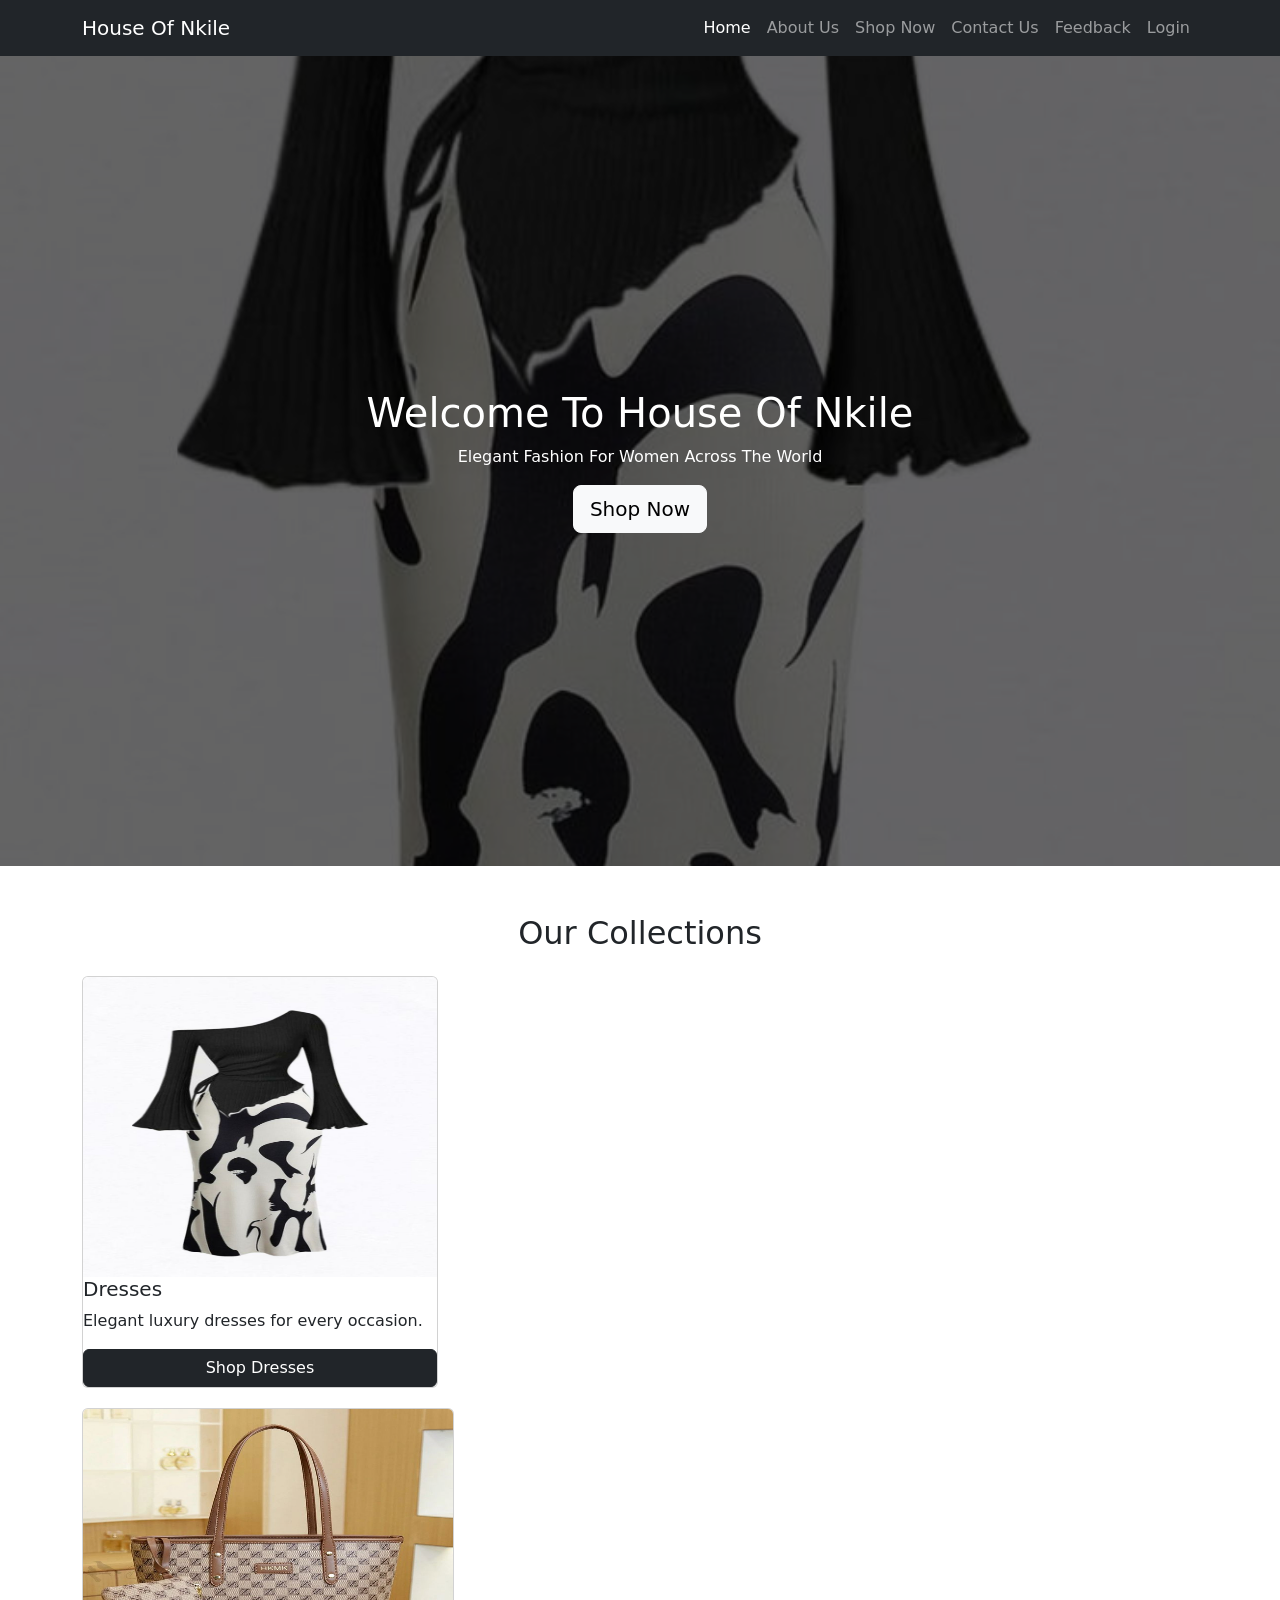
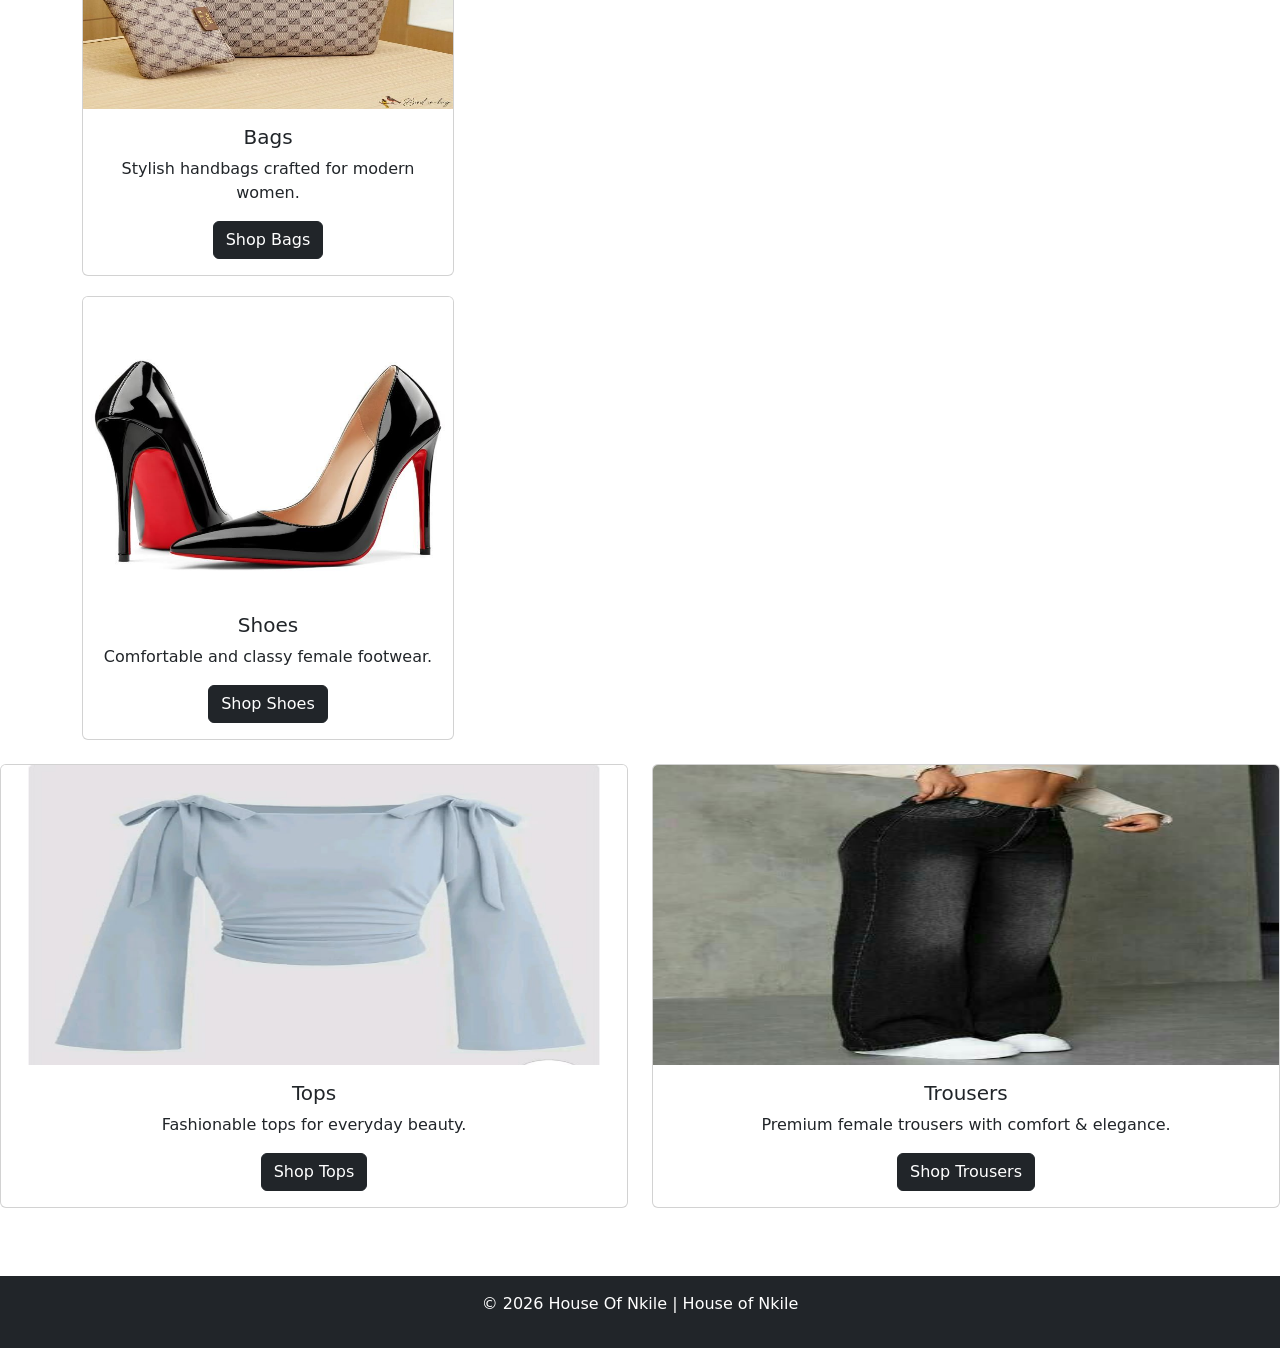
==== index.html @ 6bc50ce7 "Update image widths for product cards" ====
<!DOCTYPE html>
<html lang="en">
<head>
    <meta charset="UTF-8">
    <meta name="viewport" content="width=device-width, initial-scale=1.0">
    <title>House Of Nkile</title>

    <link rel="stylesheet" href="style.css">

    <!-- Bootstrap -->
    <link href="https://cdn.jsdelivr.net/npm/bootstrap@5.3.2/dist/css/bootstrap.min.css" rel="stylesheet">
</head>

<body>

    <!-- Navbar -->
    <nav class="navbar navbar-expand-lg navbar-dark bg-dark">
        <div class="container">

            <a class="navbar-brand" href="index.html">
                House Of Nkile
            </a>

            <button class="navbar-toggler" type="button" data-bs-toggle="collapse" data-bs-target="#menu">
                <span class="navbar-toggler-icon"></span>
            </button>

            <div class="collapse navbar-collapse" id="menu">

                <ul class="navbar-nav ms-auto">

                    <li class="nav-item">
                        <a class="nav-link active" href="index.html">Home</a>
                    </li>

                    <li class="nav-item">
                        <a class="nav-link" href="about.html">About Us</a>
                    </li>

                    <li class="nav-item">
                        <a class="nav-link" href="shop.html">Shop Now</a>
                    </li>

                    <li class="nav-item">
                        <a class="nav-link" href="contact.html">Contact Us</a>
                    </li>

                    <li class="nav-item">
                        <a class="nav-link" href="feedback.html">Feedback</a>
                    </li>

                    <li class="nav-item">
                        <a class="nav-link" href="login.html">Login</a>
                    </li>

                </ul>

            </div>

        </div>
    </nav>

    <!-- Hero Section -->
    <section class="hero text-center text-white">
        <div class="overlay">
            <h1>Welcome To House Of Nkile</h1>
            <p>Elegant Fashion For Women Across The World</p>
            <a href="shop.html" class="btn btn-light btn-lg">Shop Now</a>
        </div>
    </section>

    <!-- Categories -->
    <div class="container mt-5">

        <h2 class="text-center mb-4">Our Collections</h2>

        <div class="row">

            <!-- Dresses -->
            <div class="col-md-4">
                <div class="card product-card">
                    <img src="images/dress1.jpg" class="card-img-top" alt="Dress" width="100%" height="300"
                    <div class="card-body text-center">
                        <h5>Dresses</h5>
                        <p>Elegant luxury dresses for every occasion.</p>

                        <a href="shop.html" class="btn btn-dark">
                            Shop Dresses
                        </a>
                    </div>
                </div>
            </div>

            <!-- Bags -->
            <div class="col-md-4">
                <div class="card product-card">
                    <img src="images/bag2.jpg" class="card-img-top" alt="Bag" width="100%" height="300">

                    <div class="card-body text-center">
                        <h5>Bags</h5>
                        <p>Stylish handbags crafted for modern women.</p>

                        <a href="shop.html" class="btn btn-dark">
                            Shop Bags
                        </a>
                    </div>
                </div>
            </div>

            <!-- Shoes -->
            <div class="col-md-4">
                <div class="card product-card">
                    <img src="images/heels2.jpg" class="card-img-top" alt="Shoes" width="100%" height="300">

                    <div class="card-body text-center">
                        <h5>Shoes</h5>
                        <p>Comfortable and classy female footwear.</p>

                        <a href="shop.html" class="btn btn-dark">
                            Shop Shoes
                        </a>
                    </div>
                </div>
            </div>

        </div>

        <div class="row mt-4">

            <!-- Tops -->
            <div class="col-md-6">
                <div class="card product-card">
                    <img src="images/top1.jpg" class="card-img-top" alt="Top" width="100%" height="300">

                    <div class="card-body text-center">
                        <h5>Tops</h5>
                        <p>Fashionable tops for everyday beauty.</p>

                        <a href="shop.html" class="btn btn-dark">
                            Shop Tops
                        </a>
                    </div>
                </div>
            </div>

            <!-- Trousers -->
            <div class="col-md-6">
                <div class="card product-card">
                    <img src="images/trouser1.jpg" class="card-img-top" alt="Trouser" width="100" height="300">

                    <div class="card-body text-center">
                        <h5>Trousers</h5>
                        <p>Premium female trousers with comfort & elegance.</p>

                        <a href="shop.html" class="btn btn-dark">
                            Shop Trousers
                        </a>
                    </div>
                </div>
            </div>

        </div>

    </div>

    <!-- Footer -->
    <footer class="bg-dark text-white text-center p-3 mt-5">
        <p>© 2026 House Of Nkile | House of Nkile</p>
    </footer>

<script src="https://cdn.jsdelivr.net/npm/bootstrap@5.3.2/dist/js/bootstrap.bundle.min.js"></script>

</body>
</html>
---- style.css ----
body{
    font-family: Arial, Helvetica, sans-serif;
    background-color: #f8f8f8;
}

/* Hero Section */
.hero{
    background: url('images/dress1.jpg') center/cover;
    height: 90vh;
    position: relative;
}

.overlay{
    background: rgba(0,0,0,0.6);
    height: 100%;
    color: white;

    display: flex;
    flex-direction: column;
    justify-content: center;
    align-items: center;
}

/* Cards */
.product-card{
    transition: 0.3s;
    margin-bottom: 20px;
}

.product-card:hover{
    transform: scale(1.05);
}

/* Payment Box */
.payment-box{
    background: white;
    padding: 30px;
    border-radius: 10px;
    box-shadow: 0px 0px 10px gray;
}

/* Login */
.login-container{
    display: flex;
    justify-content: center;
    align-items: center;

    height: 100vh;
}

.login-form{
    background: white;
    padding: 40px;

    width: 400px;

    border-radius: 10px;

    box-shadow: 0px 0px 10px gray;
}

/* Responsive */
@media(max-width:768px){

    .hero h1{
        font-size: 35px;
    }

}
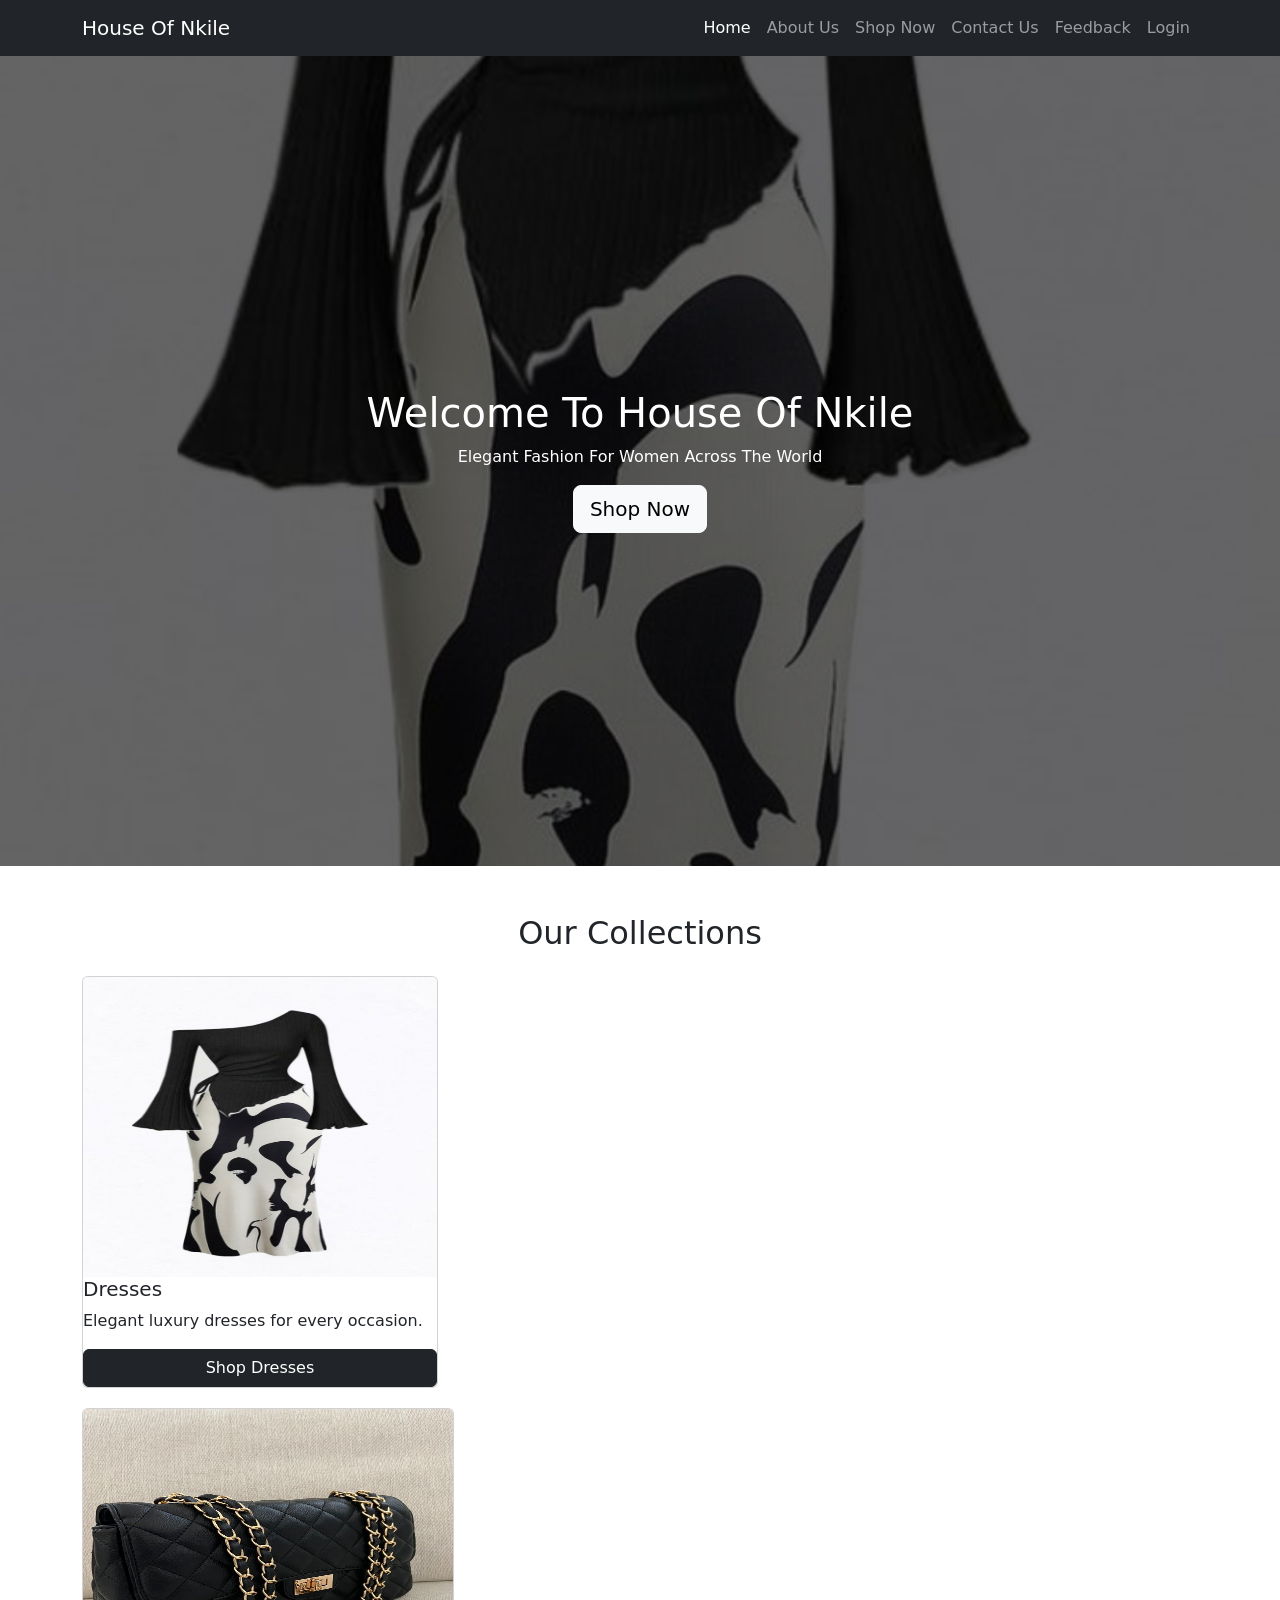
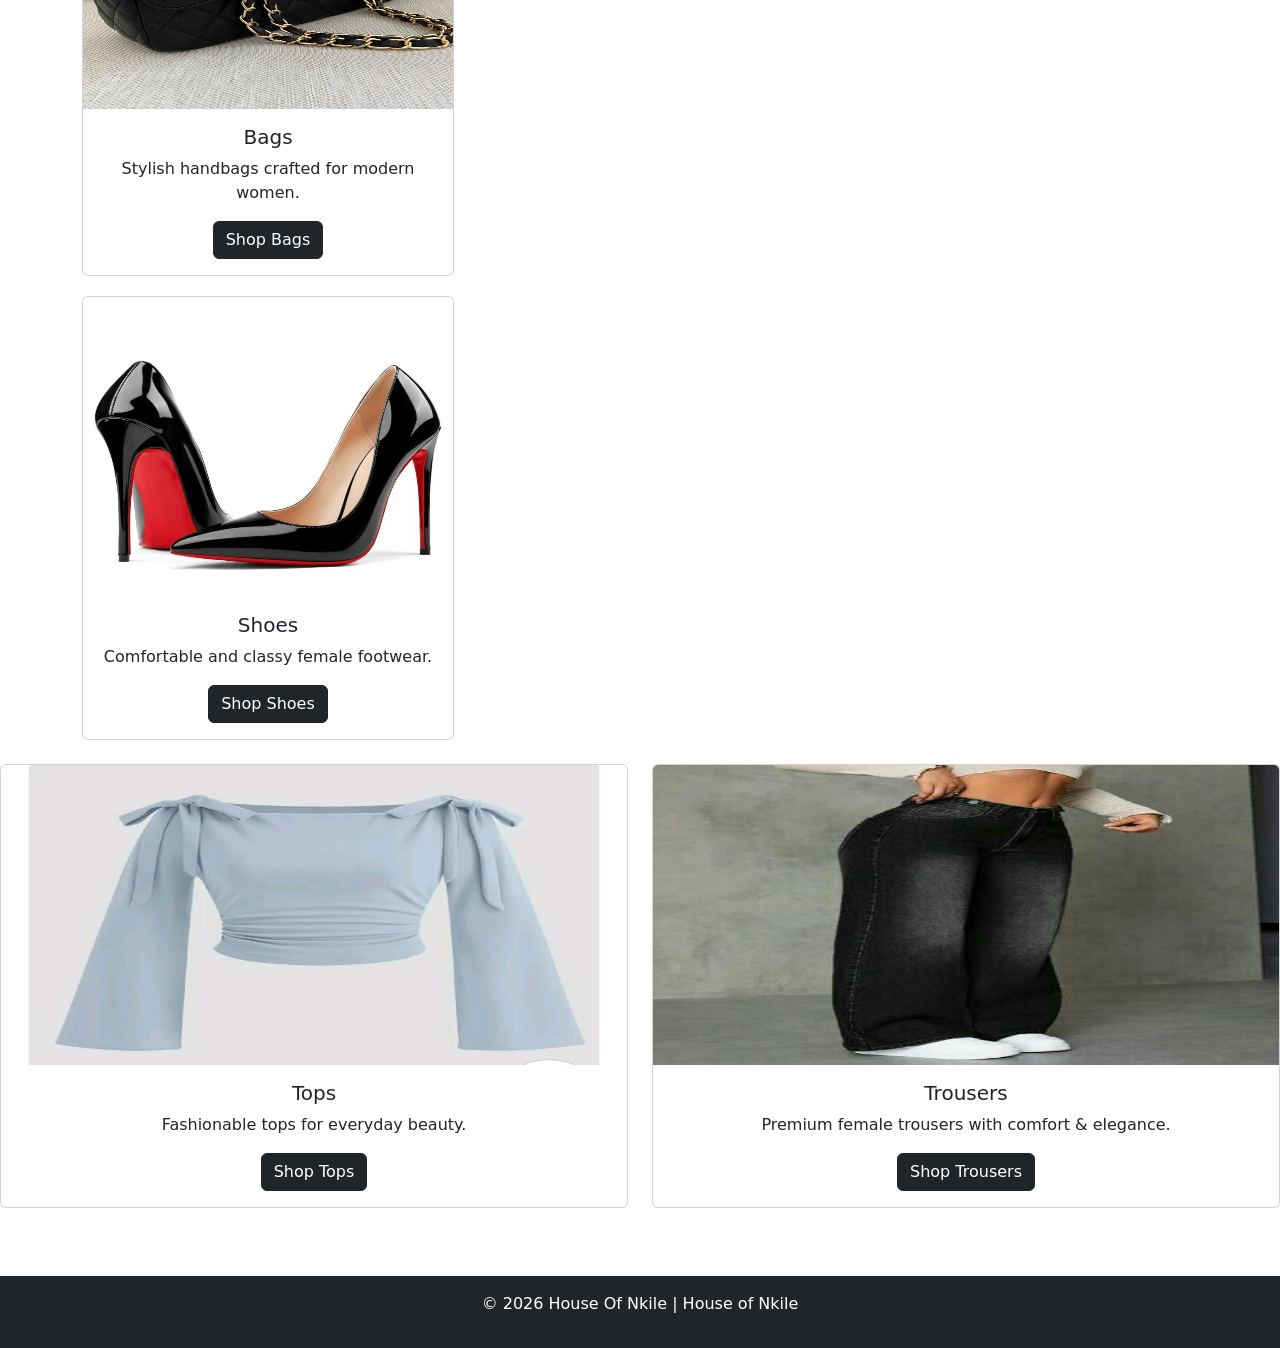
==== commit 388671b4: "Update image dimensions for product cards" ====
--- a/index.html
+++ b/index.html
@@ -79,7 +79,7 @@
             <!-- Dresses -->
             <div class="col-md-4">
                 <div class="card product-card">
-                    <img src="images/dress1.jpg" class="card-img-top" alt="Dress" width="100%" height="300"
+                    <img src="images/dress1.jpg" class="card-img-top" alt="Dress" width="300" height="300"
                     <div class="card-body text-center">
                         <h5>Dresses</h5>
                         <p>Elegant luxury dresses for every occasion.</p>
@@ -94,7 +94,7 @@
             <!-- Bags -->
             <div class="col-md-4">
                 <div class="card product-card">
-                    <img src="images/bag2.jpg" class="card-img-top" alt="Bag" width="100%" height="300">
+                    <img src="images/bag4.jpg" class="card-img-top" alt="Bag" width="300" height="300">
 
                     <div class="card-body text-center">
                         <h5>Bags</h5>
@@ -110,7 +110,7 @@
             <!-- Shoes -->
             <div class="col-md-4">
                 <div class="card product-card">
-                    <img src="images/heels2.jpg" class="card-img-top" alt="Shoes" width="100%" height="300">
+                    <img src="images/heels2.jpg" class="card-img-top" alt="Shoes" width="300" height="300">
 
                     <div class="card-body text-center">
                         <h5>Shoes</h5>
@@ -130,7 +130,7 @@
             <!-- Tops -->
             <div class="col-md-6">
                 <div class="card product-card">
-                    <img src="images/top1.jpg" class="card-img-top" alt="Top" width="100%" height="300">
+                    <img src="images/top1.jpg" class="card-img-top" alt="Top" width="300" height="300">
 
                     <div class="card-body text-center">
                         <h5>Tops</h5>
@@ -146,7 +146,7 @@
             <!-- Trousers -->
             <div class="col-md-6">
                 <div class="card product-card">
-                    <img src="images/trouser1.jpg" class="card-img-top" alt="Trouser" width="100" height="300">
+                    <img src="images/trouser1.jpg" class="card-img-top" alt="Trouser" width="300" height="300">
 
                     <div class="card-body text-center">
                         <h5>Trousers</h5>
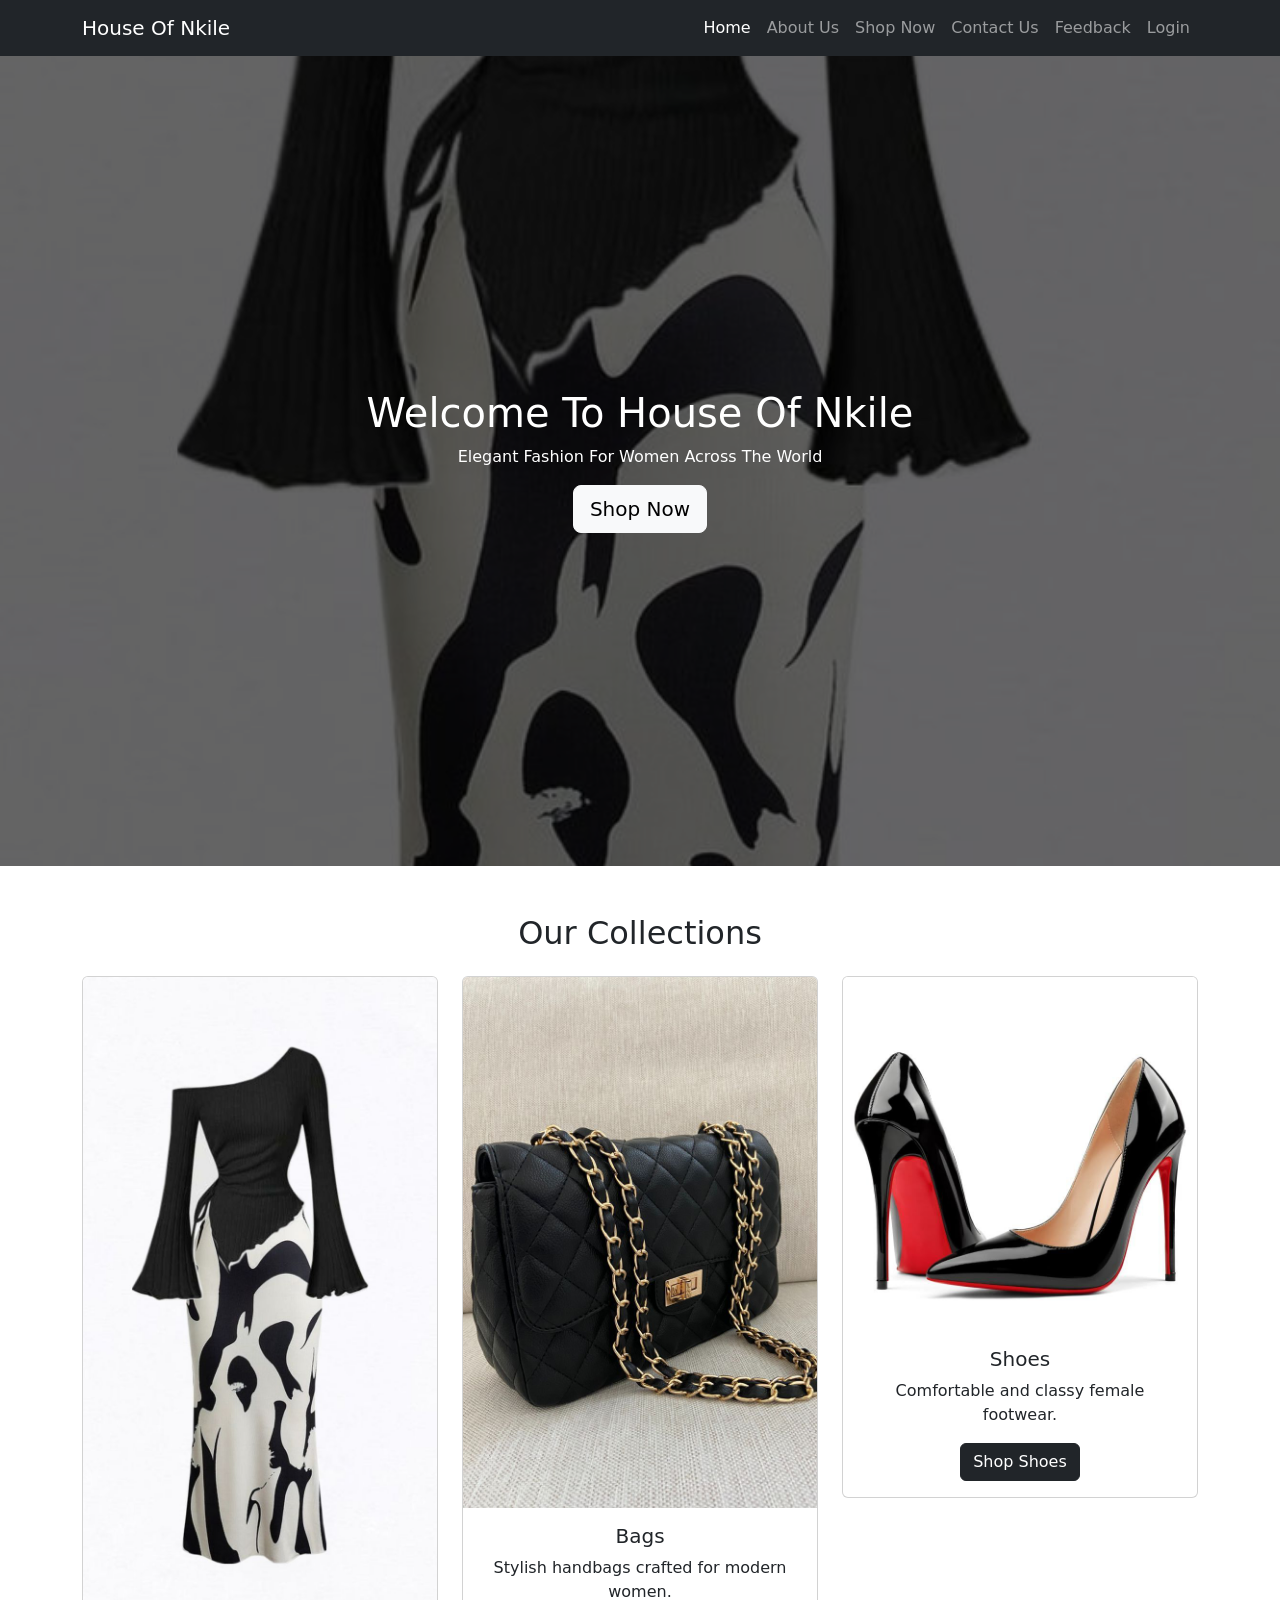
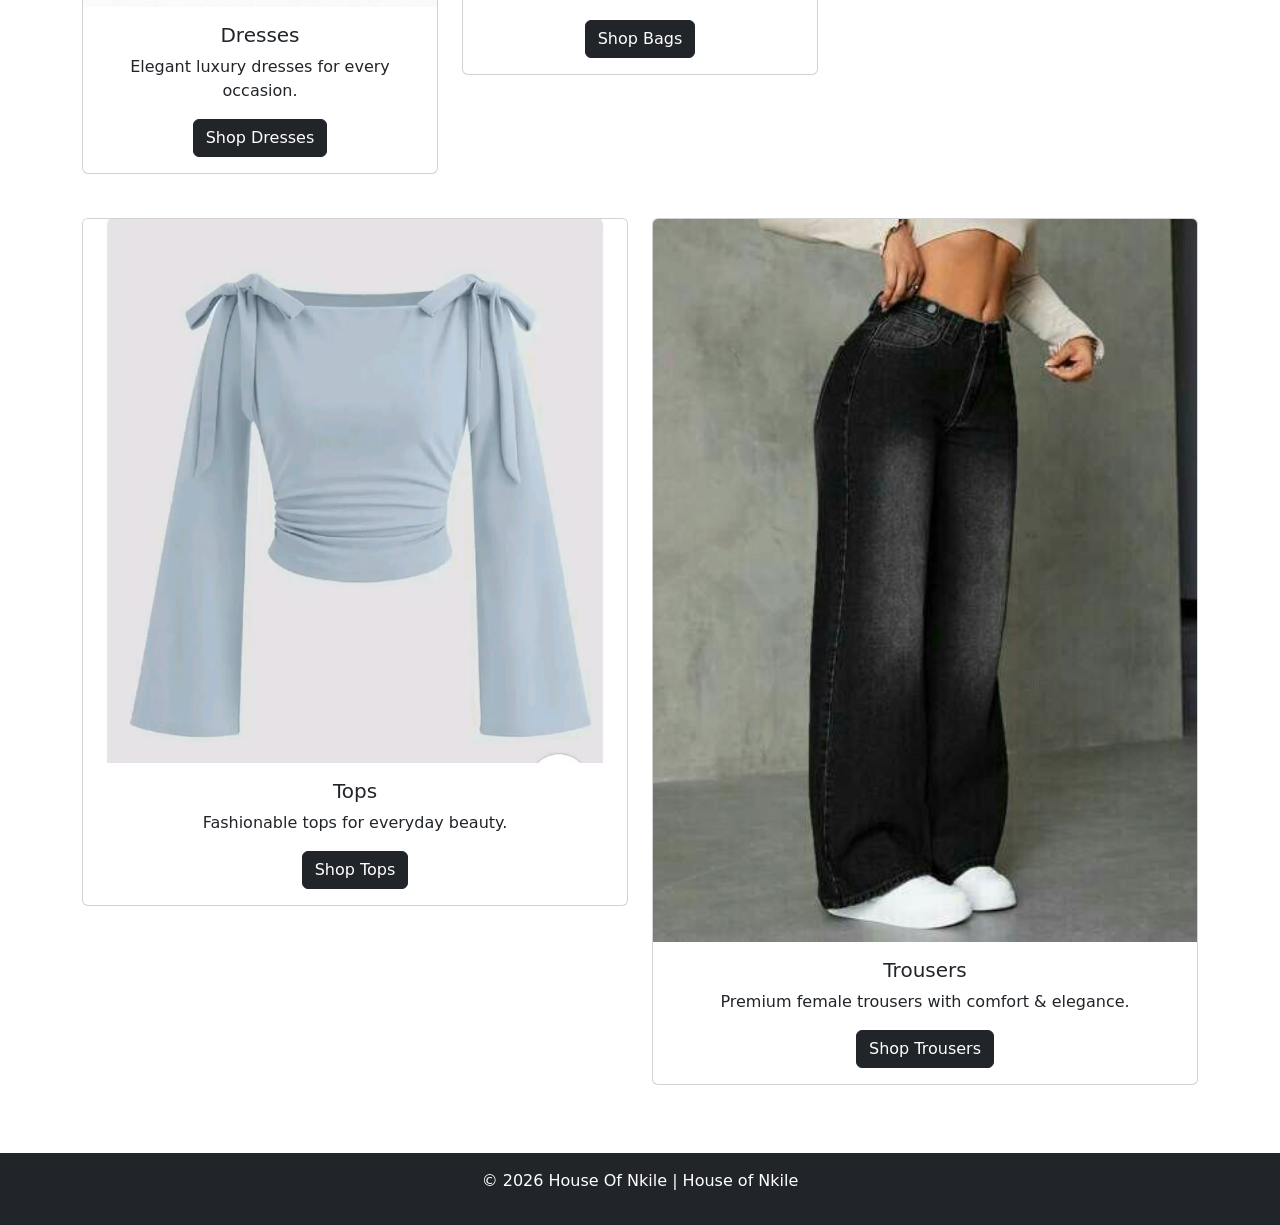
==== commit 8fcfb4b5: "Update index.html" ====
--- a/index.html
+++ b/index.html
@@ -79,12 +79,12 @@
             <!-- Dresses -->
             <div class="col-md-4">
                 <div class="card product-card">
-                    <img src="images/dress1.jpg" class="card-img-top" alt="Dress" width="300" height="300"
+                    <img src="images/dress1.jpg" class="card-img-top" alt="Dress">
                     <div class="card-body text-center">
                         <h5>Dresses</h5>
                         <p>Elegant luxury dresses for every occasion.</p>
 
-                        <a href="shop.html" class="btn btn-dark">
+                        <a href="dresses.html" class="btn btn-dark">
                             Shop Dresses
                         </a>
                     </div>
@@ -94,13 +94,13 @@
             <!-- Bags -->
             <div class="col-md-4">
                 <div class="card product-card">
-                    <img src="images/bag4.jpg" class="card-img-top" alt="Bag" width="300" height="300">
+                    <img src="images/bag4.jpg" class="card-img-top" alt="Bag">
 
                     <div class="card-body text-center">
                         <h5>Bags</h5>
                         <p>Stylish handbags crafted for modern women.</p>
 
-                        <a href="shop.html" class="btn btn-dark">
+                        <a href="bags.html" class="btn btn-dark">
                             Shop Bags
                         </a>
                     </div>
@@ -110,13 +110,13 @@
             <!-- Shoes -->
             <div class="col-md-4">
                 <div class="card product-card">
-                    <img src="images/heels2.jpg" class="card-img-top" alt="Shoes" width="300" height="300">
+                    <img src="images/heels2.jpg" class="card-img-top" alt="Shoes">
 
                     <div class="card-body text-center">
                         <h5>Shoes</h5>
                         <p>Comfortable and classy female footwear.</p>
 
-                        <a href="shop.html" class="btn btn-dark">
+                        <a href="shoes.html" class="btn btn-dark">
                             Shop Shoes
                         </a>
                     </div>
@@ -130,13 +130,13 @@
             <!-- Tops -->
             <div class="col-md-6">
                 <div class="card product-card">
-                    <img src="images/top1.jpg" class="card-img-top" alt="Top" width="300" height="300">
+                    <img src="images/top1.jpg" class="card-img-top" alt="Top">
 
                     <div class="card-body text-center">
                         <h5>Tops</h5>
                         <p>Fashionable tops for everyday beauty.</p>
 
-                        <a href="shop.html" class="btn btn-dark">
+                        <a href="tops.html" class="btn btn-dark">
                             Shop Tops
                         </a>
                     </div>
@@ -146,13 +146,13 @@
             <!-- Trousers -->
             <div class="col-md-6">
                 <div class="card product-card">
-                    <img src="images/trouser1.jpg" class="card-img-top" alt="Trouser" width="300" height="300">
+                    <img src="images/trouser1.jpg" class="card-img-top" alt="Trouser">
 
                     <div class="card-body text-center">
                         <h5>Trousers</h5>
                         <p>Premium female trousers with comfort & elegance.</p>
 
-                        <a href="shop.html" class="btn btn-dark">
+                        <a href="trousers.html" class="btn btn-dark">
                             Shop Trousers
                         </a>
                     </div>
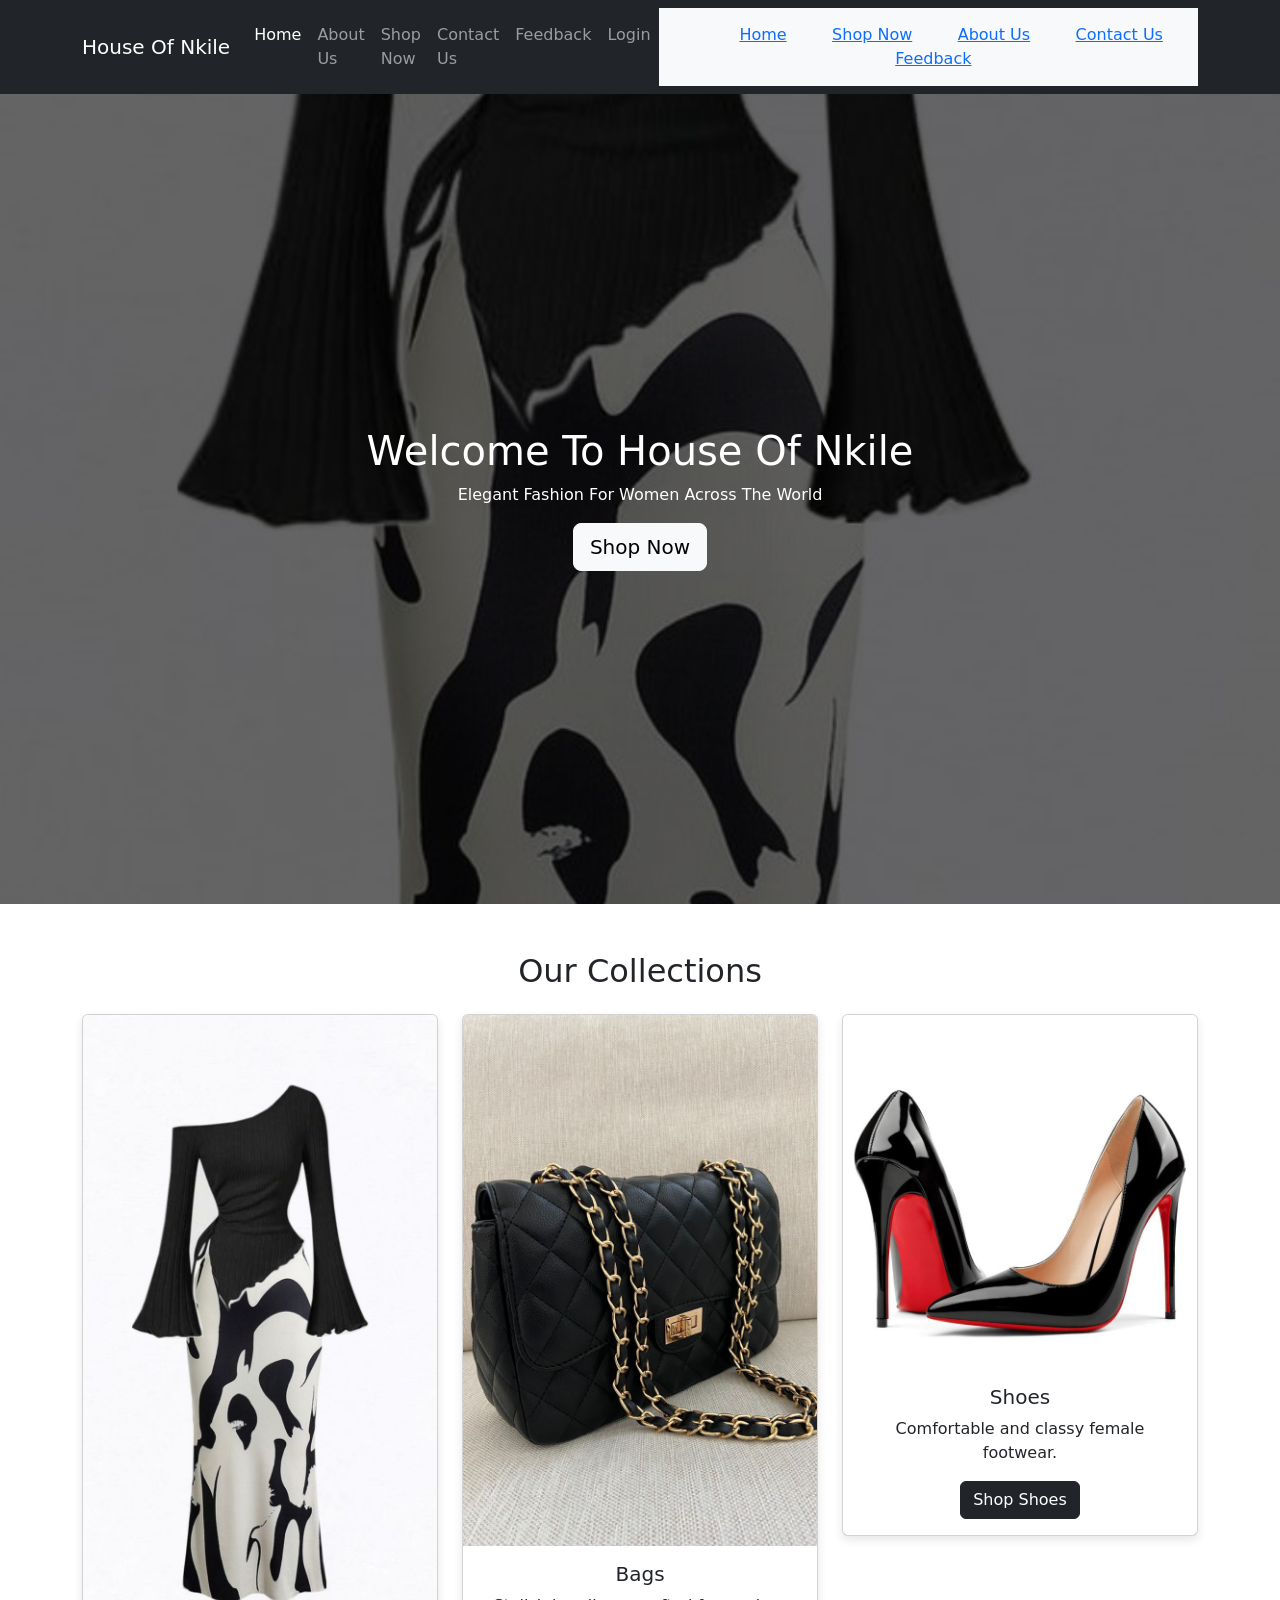
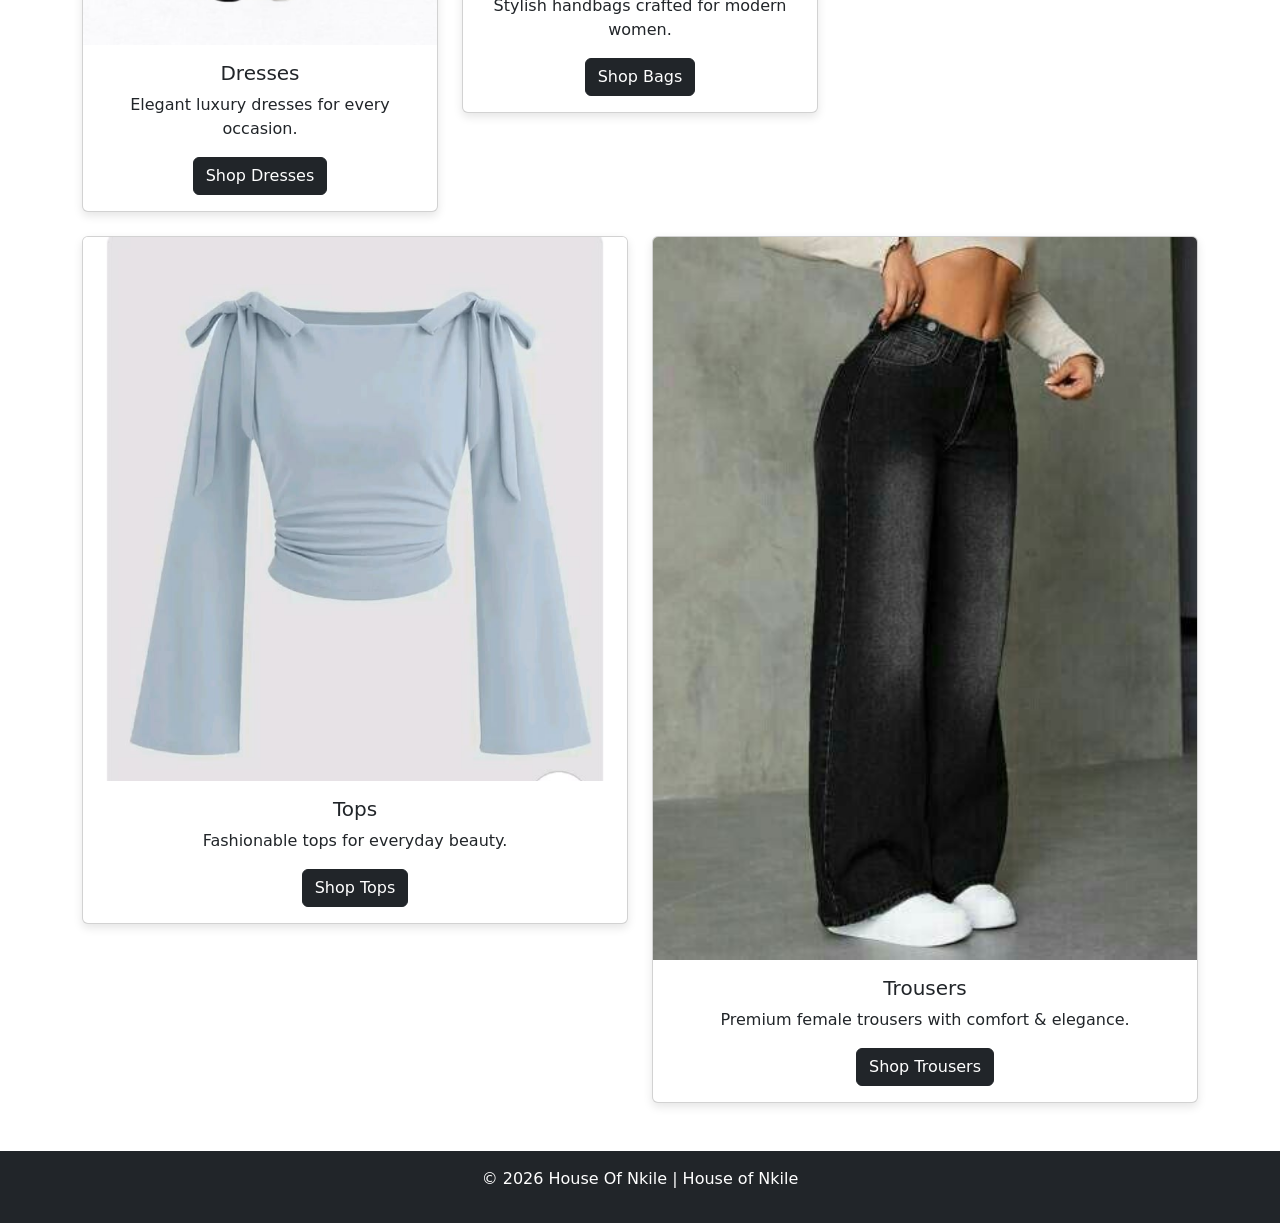
==== commit 4f39272b: "Add navigation links to index.html" ====
--- a/index.html
+++ b/index.html
@@ -54,7 +54,25 @@
                     </li>
 
                 </ul>
+<nav style="text-align:center; padding:15px; background:#f8f9fa;">
 
+    
+
+    <a href="index.html" style="margin:10px;">Home</a>
+
+    <a href="shop.html" style="margin:10px;">Shop Now</a>
+
+    <a href="about.html" style="margin:10px;">About Us</a>
+
+    <a href="contact.html" style="margin:10px;">Contact Us</a>
+
+    <a href="feedback.html" style="margin:10px;">Feedback</a>
+
+ 
+
+</nav>
+                
+                
             </div>
 
         </div>
--- a/style.css
+++ b/style.css
@@ -1,6 +1,7 @@
 body{
-    font-family: Arial, Helvetica, sans-serif;
-    background-color: #f8f8f8;
+    font-family: Arial, sans-serif;
+    background-color: #f8f9fa;
+    color: #333;
 }
 
 /* Hero Section */
@@ -23,8 +24,9 @@
 
 /* Cards */
 .product-card{
-    transition: 0.3s;
-    margin-bottom: 20px;
+    border: none;
+    box-shadow: 0 4px 10px rgba(0,0,0,0.1);
+    border-radius: 10px
 }
 
 .product-card:hover{
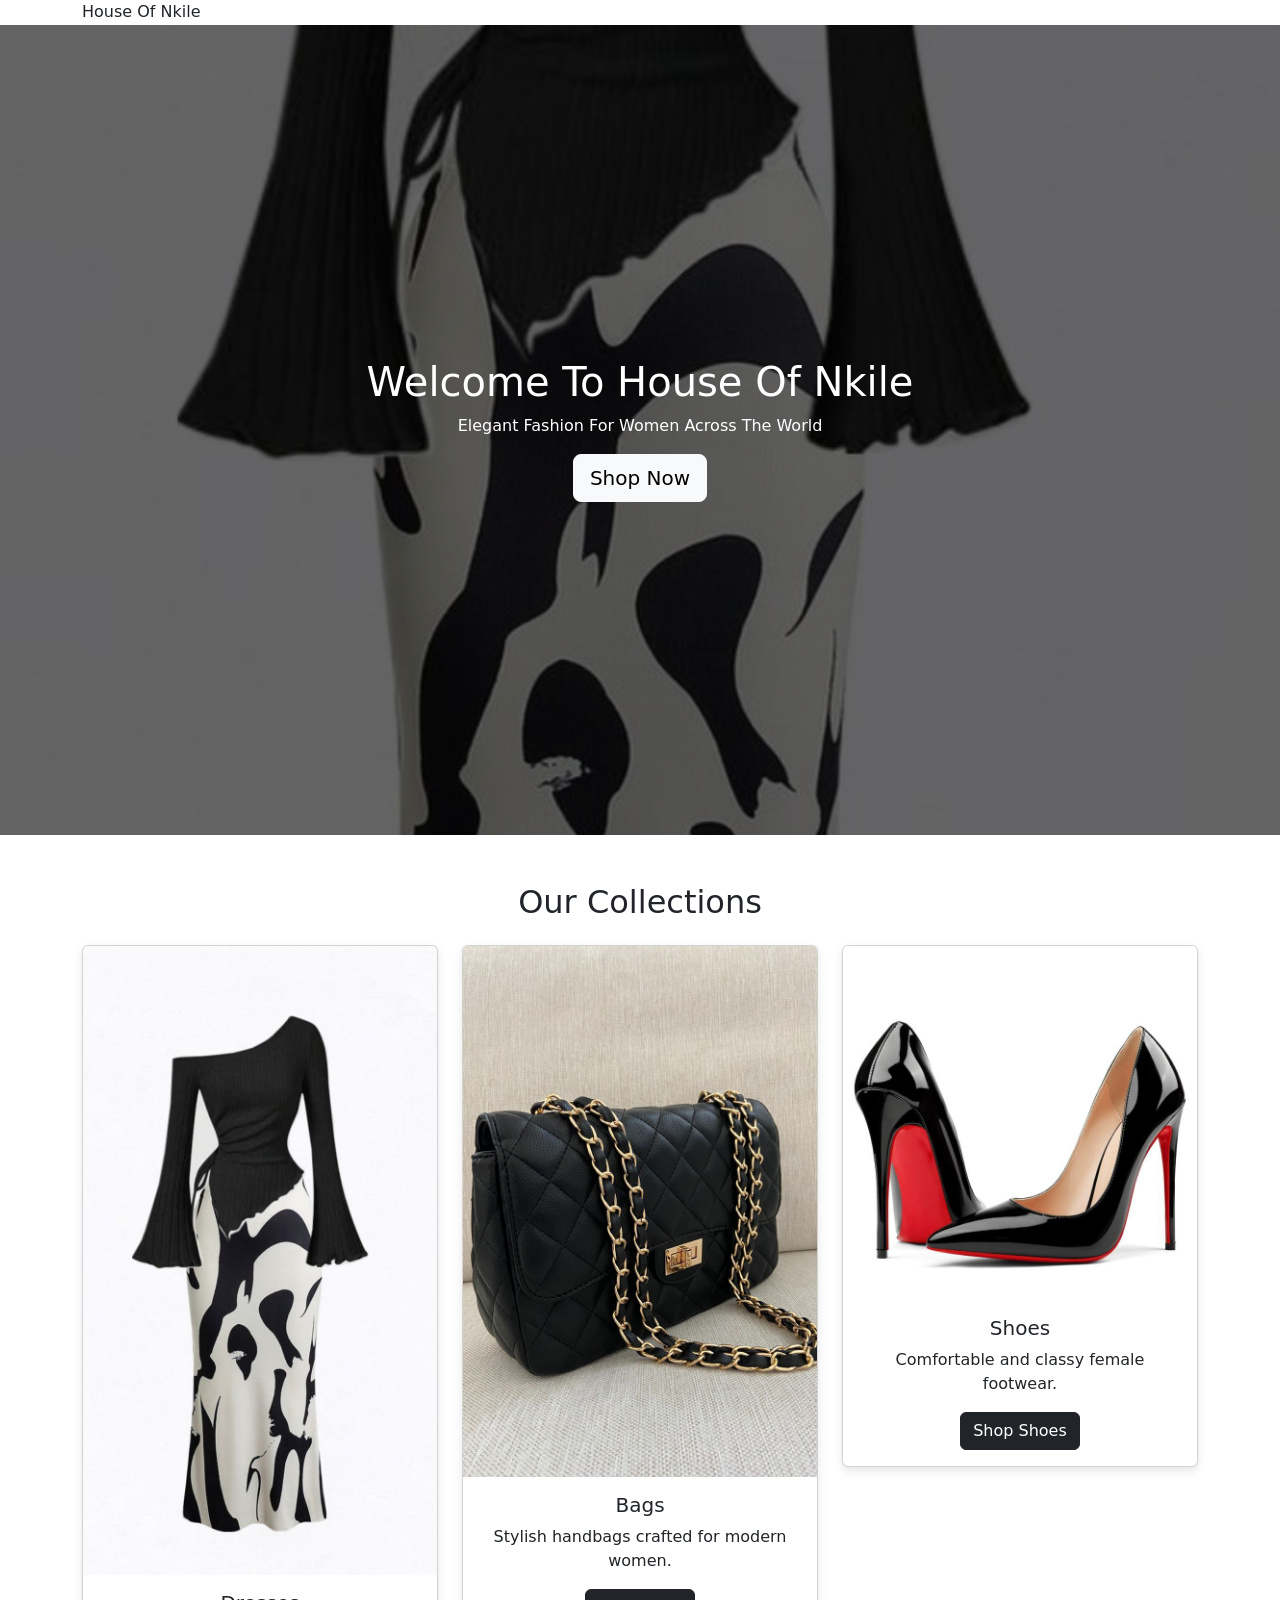
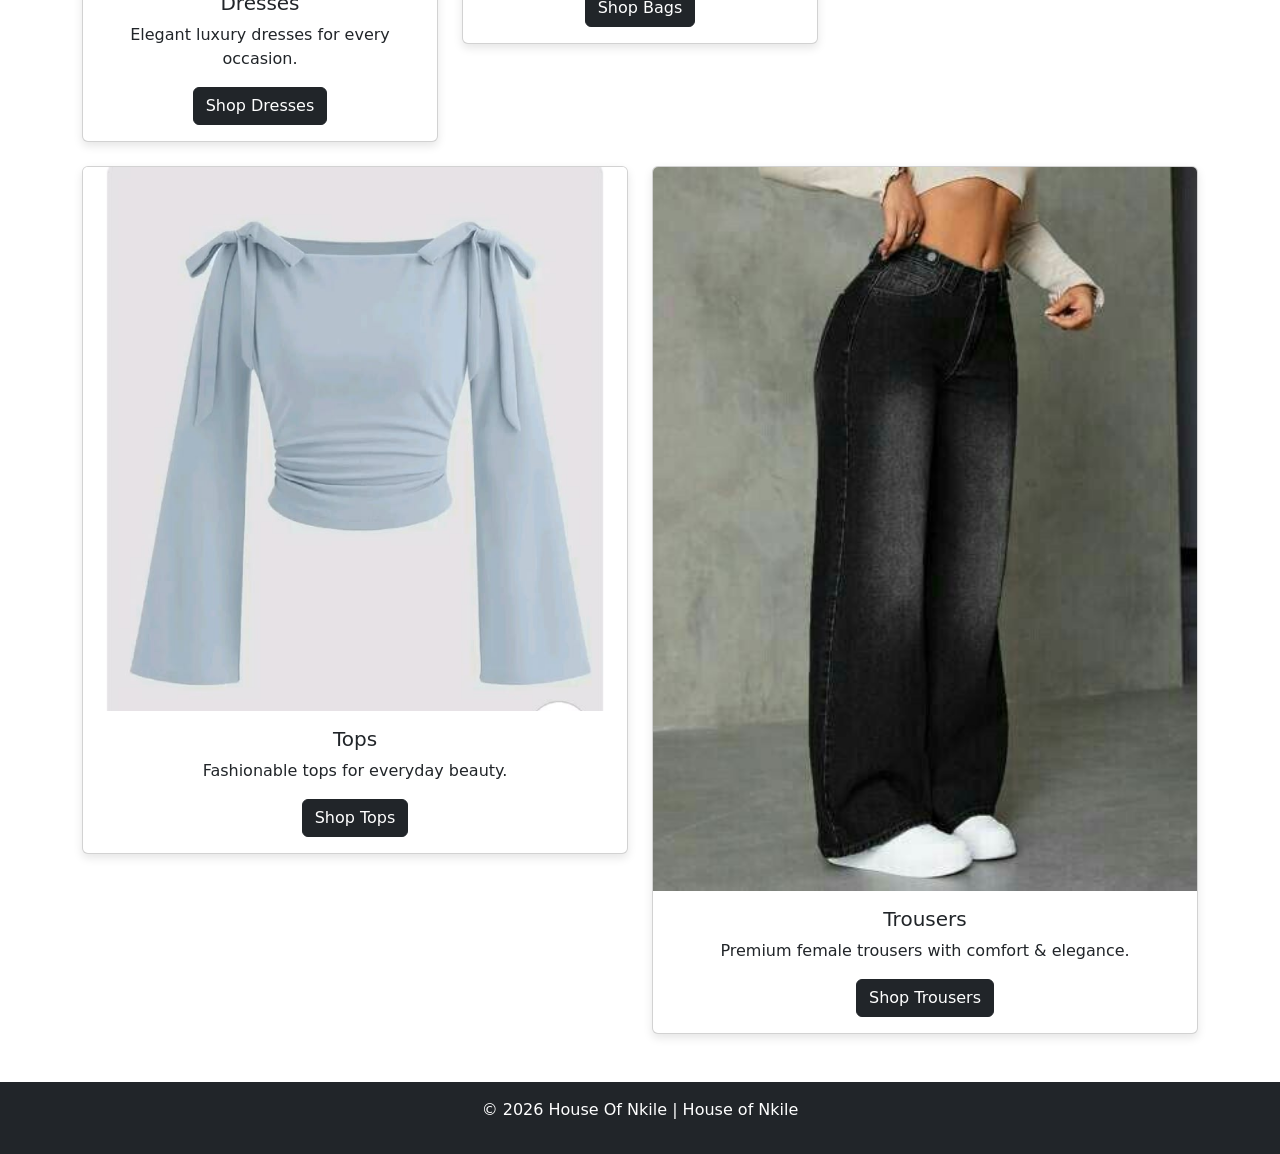
==== commit 1ac57c9a: "Change navbar class from 'navbar' to 'nav'" ====
--- a/index.html
+++ b/index.html
@@ -14,7 +14,7 @@
 <body>
 
     <!-- Navbar -->
-    <nav class="navbar navbar-expand-lg navbar-dark bg-dark">
+    <nav class="nav" id="navbar">
         <div class="container">
 
             <a class="navbar-brand" href="index.html">
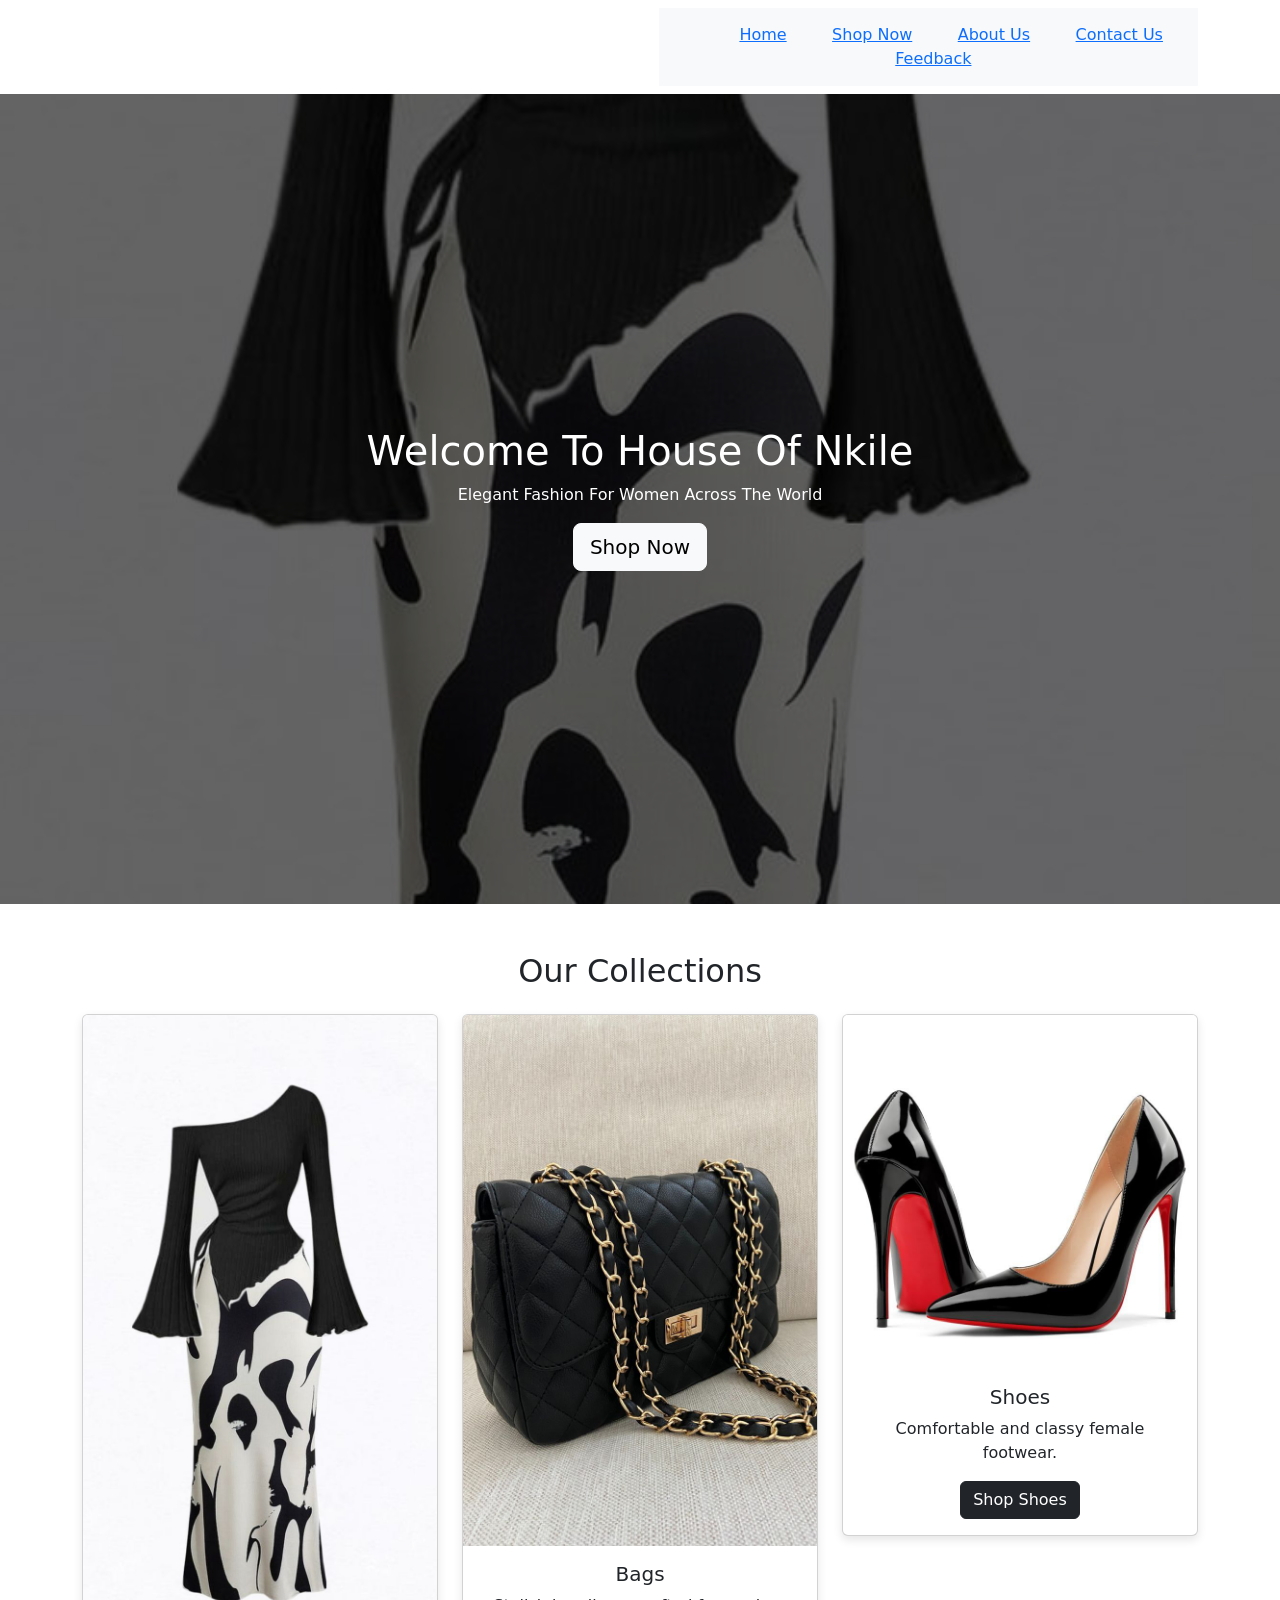
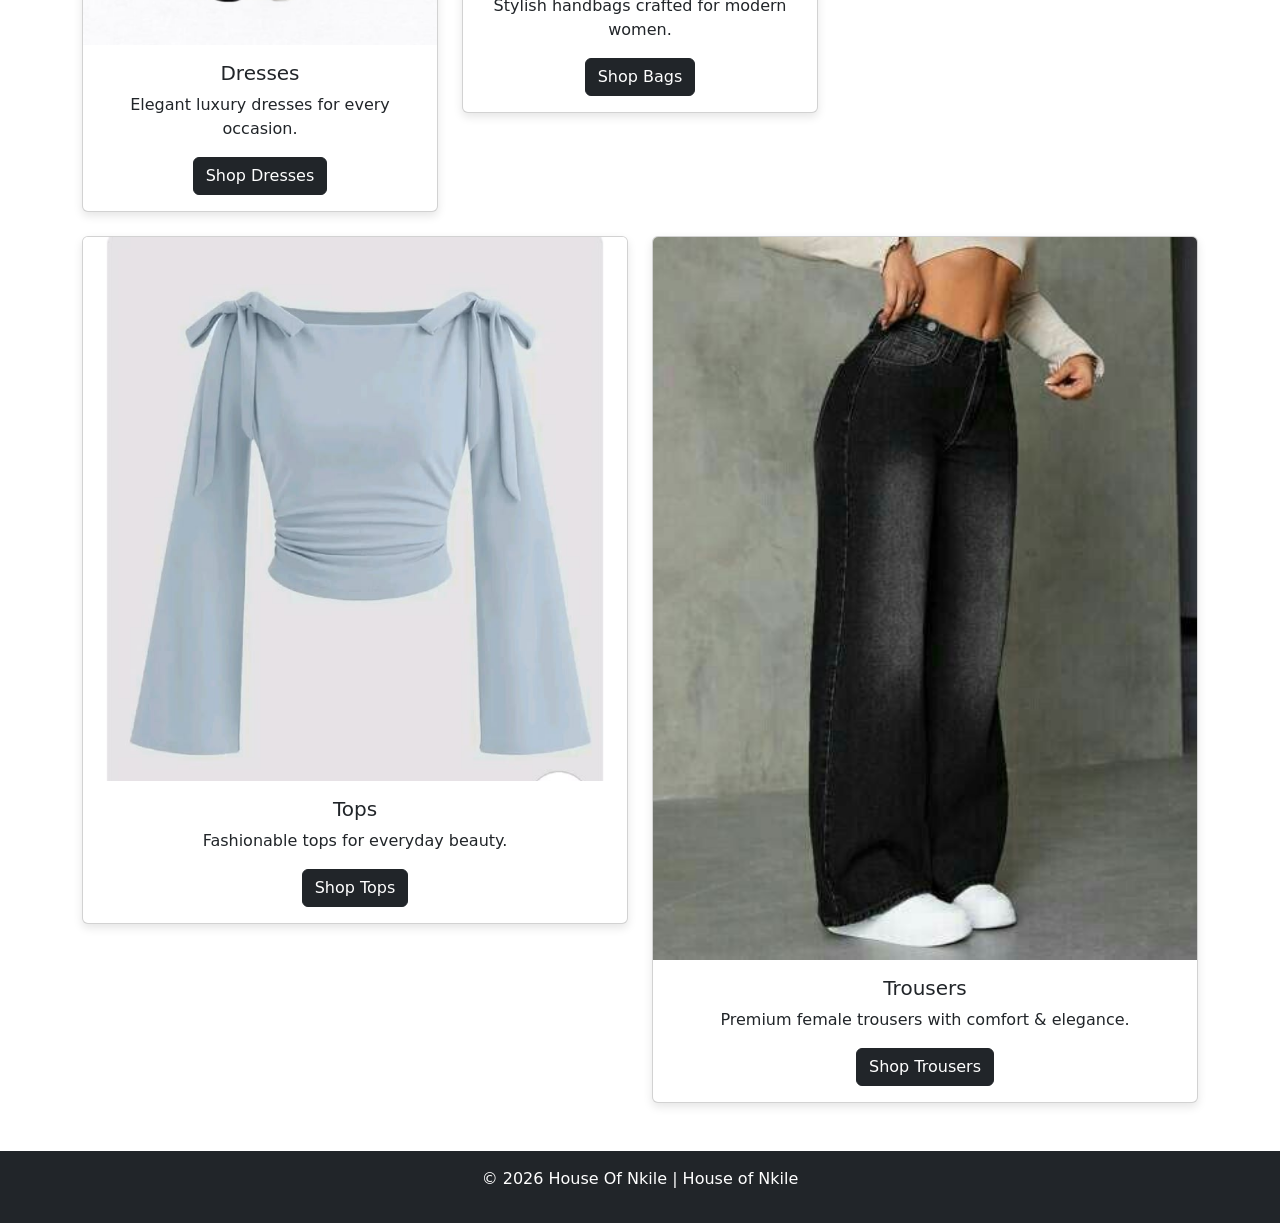
==== commit a83eca4f: "Update navbar class for improved styling" ====
--- a/index.html
+++ b/index.html
@@ -14,7 +14,7 @@
 <body>
 
     <!-- Navbar -->
-    <nav class="nav" id="navbar">
+    <nav class="navbar navbar-expand-lg navbar-dark">
         <div class="container">
 
             <a class="navbar-brand" href="index.html">
